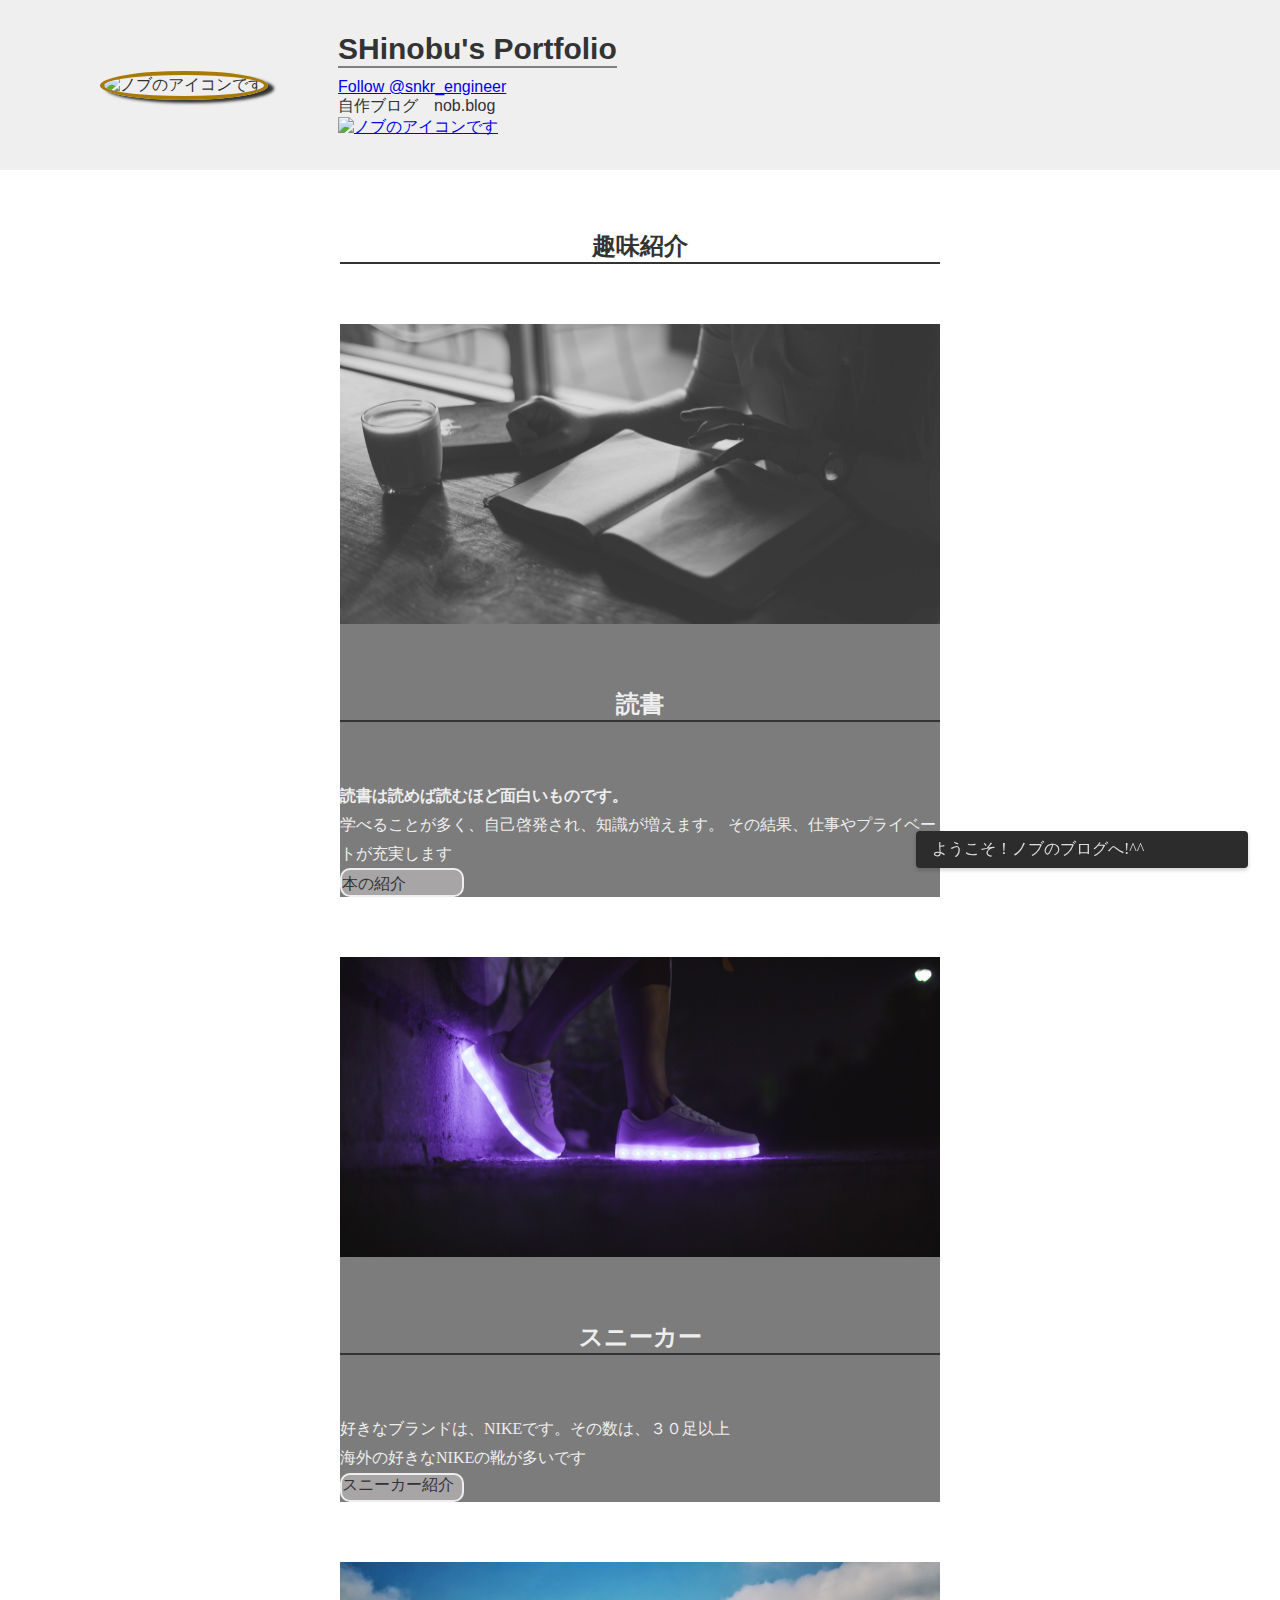
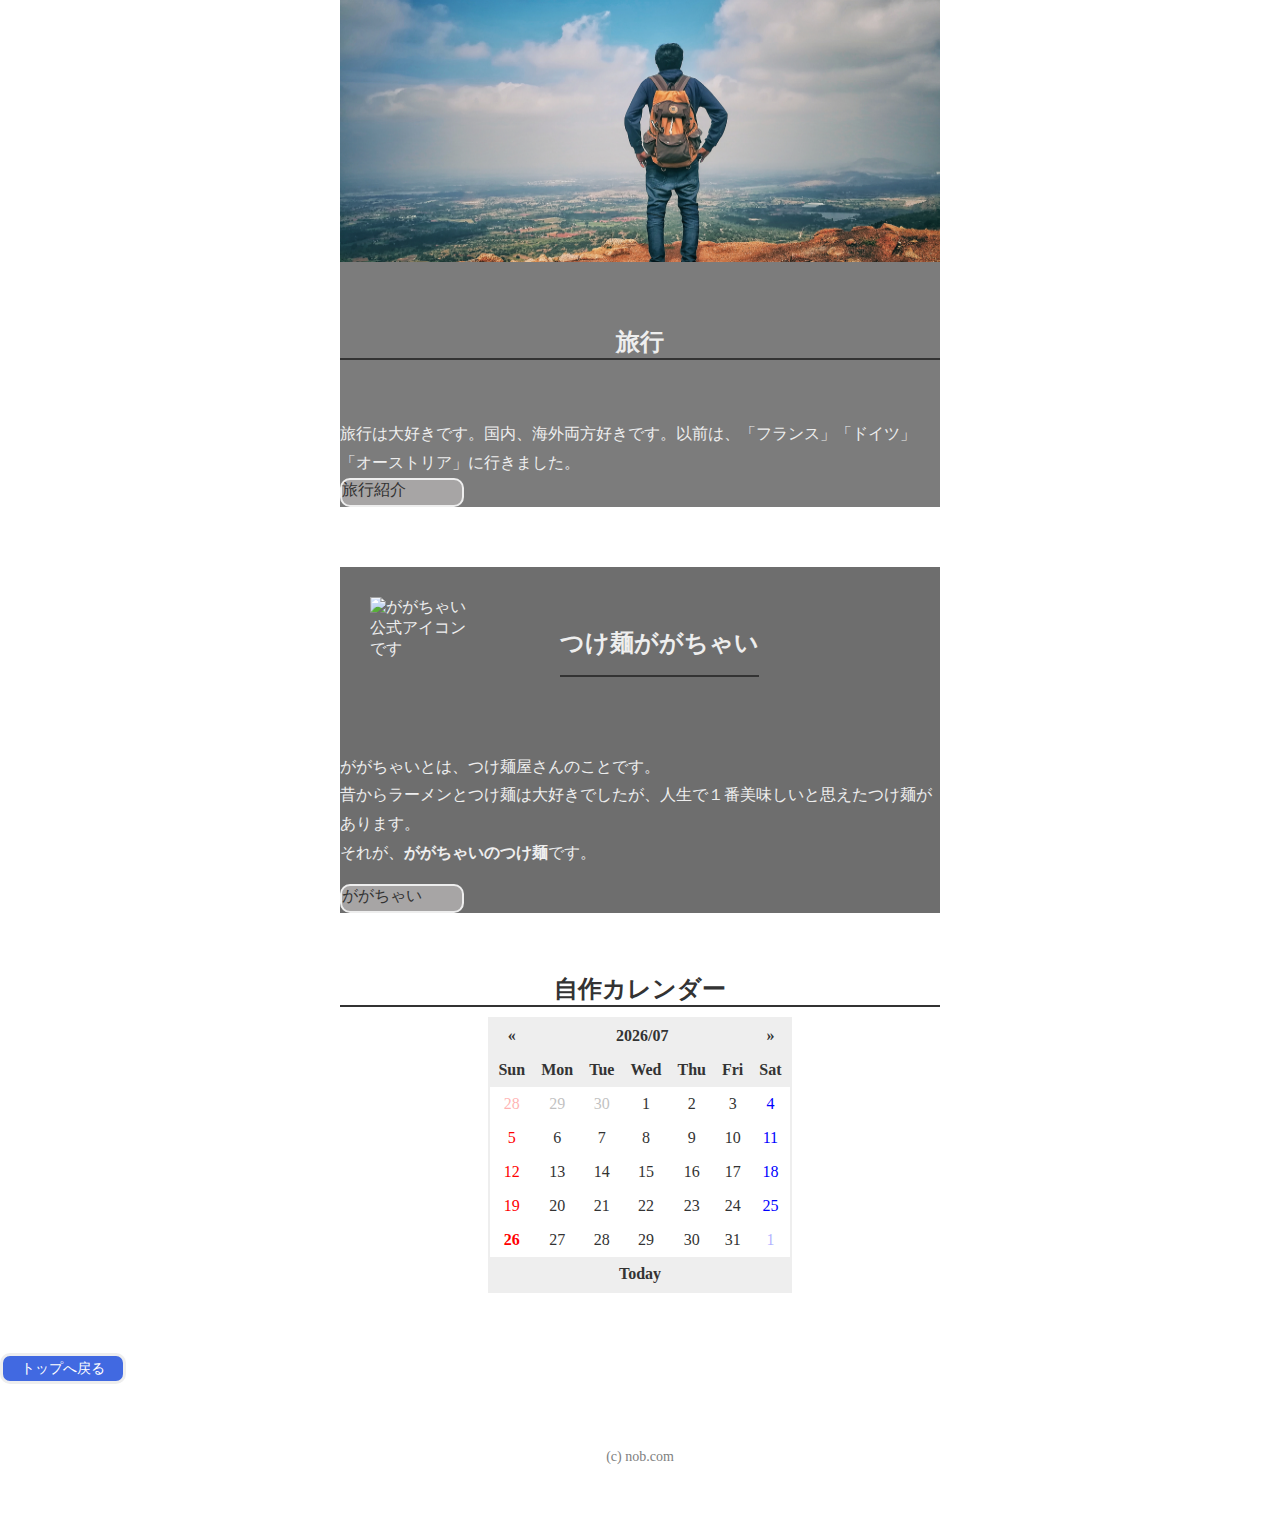
==== index.html @ f6718aa7 "Update index.html" ====
<!DOCTYPE html>
<html lang="ja">
<head>
    <meta charset="UTF-8">
    <title>SHinobu's Portfolio</title>
    <meta name="viewport" content="SHinobu's Portfolio">
    <link rel="stylesheet" href="styles.css">
</head>
<body>
    <header>
        <div class="icon">
            <img src="https://watanabeshinobu.github.io/WS_portfolio/ブログロゴ.png" width="120" height="120" alt="ノブのアイコンです">
        </div>
        <div class="info">
            <h1>SHinobu's Portfolio</h1>
            <a href="https://twitter.com/snkr_engineer?ref_src=twsrc%5Etfw" class="twitter-follow-button" data-show-screen-name="false" data-lang="ja" data-show-count="false">Follow @snkr_engineer</a><script async src="https://platform.twitter.com/widgets.js" charset="utf-8"></script>
            <ul>
                <li>自作ブログ　nob.blog</li>
                <li>
                    <a href="https://nobnoblog.net/" class="img1">
                        <img src="ブログロゴ.png" width="30" height="30" alt="ノブのアイコンです">
                    </a>
                </li>
            </ul>
        </div>
    </header>
            

    <!--ここからは作品紹介です-->
    <section class="sbox">
        <h1>趣味紹介</h1>
        <section class="box1">
                <img src="読書.png" width="600px" height="300px" alt="読書イメージ">
            <h1>読書</h1>
            <p><strong>読書は読めば読むほど面白いものです。</strong><br>
                学べることが多く、自己啓発され、知識が増えます。
                その結果、仕事やプライベートが充実します
            </p>
            <p><a href="index/booklink.html" class="tab1">本の紹介</a></p>
        </section>
        
        <section class="box1">
            <img src="スニーカー.png" width="600px" height="300px" alt="スニーカーイメージ">
            <h1>スニーカー</h1>
                <p>好きなブランドは、NIKEです。その数は、３０足以上</p>
                <p><i class="fas fa-user-tie fa-lg"></i>海外の好きなNIKEの靴が多いです</p>
            <a href="index/snkr.html" class="tab1">スニーカー紹介</a>
        </section>

        <section class="box1">
            <img src="旅行.png" width="600px" height="300px" alt="旅行イメージ">
            <h1>旅行</h1>
            <p>旅行は大好きです。国内、海外両方好きです。以前は、「フランス」「ドイツ」「オーストリア」に行きました。</p>
            <a href="index/trabvel.html" class="tab1">旅行紹介</a>
        </section>

        <section class="box2">
            <div class="mbox1">
                <img src="index/ががちゃいロゴ.png" width="110px" height="110px" alt="ががちゃい公式アイコンです">
                <h1>つけ麺ががちゃい</h1>
            </div>
            <p>ががちゃいとは、つけ麺屋さんのことです。<br>
                昔からラーメンとつけ麺は大好きでしたが、人生で１番美味しいと思えたつけ麺があります。<br>
                それが、<strong>ががちゃいのつけ麺</strong>です。
            </p>
            <a href="index/ramen.html">ががちゃい</a>
        </section>
        <section id="table1">
            <h1>自作カレンダー</h1>
            <table>
                <thead>
                    <tr>
                        <th id="prev">&laquo;</th>
                        <th id="title" colspan="5">2020</th>
                        <th id="next">&raquo;</th>
                    </tr>
                    <tr>
                        <th>Sun</th>
                        <th>Mon</th>
                        <th>Tue</th>
                        <th>Wed</th>
                        <th>Thu</th>
                        <th>Fri</th>
                        <th>Sat</th>
                    </tr>
                </thead>
                <tbody>
                </tbody>
                <tfoot>
                    <tr>
                        <td id="today" colspan="7">Today</td>
                    </tr>
                </tfoot>
            </table>
            
            <script src="Calendar.js"></script>
        </section>
    </section>
    <div class="message">ようこそ！ノブのブログへ!^^</div>
    <footer>
        <p><a href="#top">トップへ戻る</a></p>
        <p>(c) nob.com</p>
    </footer>    
</body>
</html>
---- styles.css ----
@charset "utf-8";

body {
    color: #333;
    font-family: Verdana;
    margin: 0;
}

header {    
    background-color: #efefef;
    padding-top : 32px;
    padding-bottom : 32px;
    margin-left: auto;
    margin-right: auto;
    display:flex;
    align-items: center;
    animation-delay:1.5s;
    animation: move infinite 5s ease-in-out;
}

@keyframes move {
    0% { 
        background: #eee;
    }
    70% { 
        background: rgb(124, 124, 124);
        color: #eee;
    }
}

.icon img{
    margin-left: 100px;
    border-radius: 50%;
    border: 4px solid rgb(168, 122, 6) ;
    box-shadow: 6px 3px 3px;
}

.info {
    margin-left: 70px;
    font-family: Verdana, Geneva, Tahoma, sans-serif;
}

.info h1{
    font-weight: bold;
    font-size: 30px;
    margin: 0 0 10px 0;
    border-bottom: 2px solid gray;
}

.info p {
    margin: 0em;
}

.info ul{
    margin: 0;
    padding: 0;
    list-style-type: none;
}

body .sbox {
    width: 600px;
    margin-left: auto;
    margin-right: auto;
}

.sbox h1 {
    font-weight: bold;
    font-size: 24px;
    text-align: center;
    margin-top: 60px;
    margin-bottom: 60px;
    border-bottom: 2px solid #333;  
}

section {
    margin-bottom: 60px;
}

section > h1 {
    font-weight: normal;
}

p {
    line-height: 1.8;
}

section a {
    display: block;
    border: 2px solid #eee;
    width: 120px;
    height: 25px;
    text-decoration: none;
    background-color: rgb(167, 165, 165);
    color: #333;
    border-radius: 10px;
}

section a:hover {
    background-color: rgb(88, 122, 224);
    color: #eee;
}

.box1 {
    background-color: rgb(124, 124, 124);
    color: #eee;
    transition: all 1s ease-in-out;
}

.box1 > p {
    margin: auto;
    
}
.box1:hover {
    background: #efefef;
    color: #333;
}
.box2 {
    display: block;
    background-color: rgb(110, 110, 110);
    color: #eee;
    transition: all 1s ease-in-out;
}

.box2:hover {
    background-color: red;
    color: #333;
}

.mbox1 {
    display: flex;
}

.mbox1 img {
    margin: 30px;
}

.mbox1 h1 {
    margin-left: 50px;
}

#table1 h1 {
    margin-bottom:10px;
}

table {
    margin-left: auto;
    margin-right: auto;
    border-collapse: collapse;
    border: 2px solid #eee;
}

thead,
tfoot {
    background: #eee;
}

th,
td {
    padding: 8px;
    text-align: center;
}

tbody td:first-child {
    color: red;
}

tbody td:last-child {
    color: blue;
}

tfoot {
    font-weight: bold;
}

td.disabled {
    opacity: 0.3;
}

td.today {
    font-weight: bold;
}

#prev,
#next,
#today {
    cursor: pointer;
    user-select: none;
}

.message {
    width: 300px;
    border-radius: 4px;
    padding: 8px 16px;
    box-shadow: 0 2px 4px rgba(0, 0, 0, .2);
    background: #2c2c2c;
    color: #ddd;
    position: fixed;
    right: 32px;
    bottom: 32px;  
    animation: popup 3s ease-in-out forwards;
}

@keyframes popup {
    0% {
        transform: translateY(20px);
        opacity: 0;
        animation-timing-function: ease-out;
    }
    20%, 80% {
        transform: none;
        opacity: 1;
    }
    100% {
        transform: translateY(20px);
        opacity: 0;
        pointer-events: none;
    }
}

footer p {
    text-align: center;
    font-size: 14px;
    margin-bottom: 60px;
    color: gray;
}

footer a {
    display: block;
    border: 3px solid #eee;
    width: 120px;
    height: 25px;
    text-decoration: none;
    background-color: royalblue;
    color: #fff;
    border-radius: 10px;
}

footer a:hover {
    background-color: rgb(88, 122, 224);
}
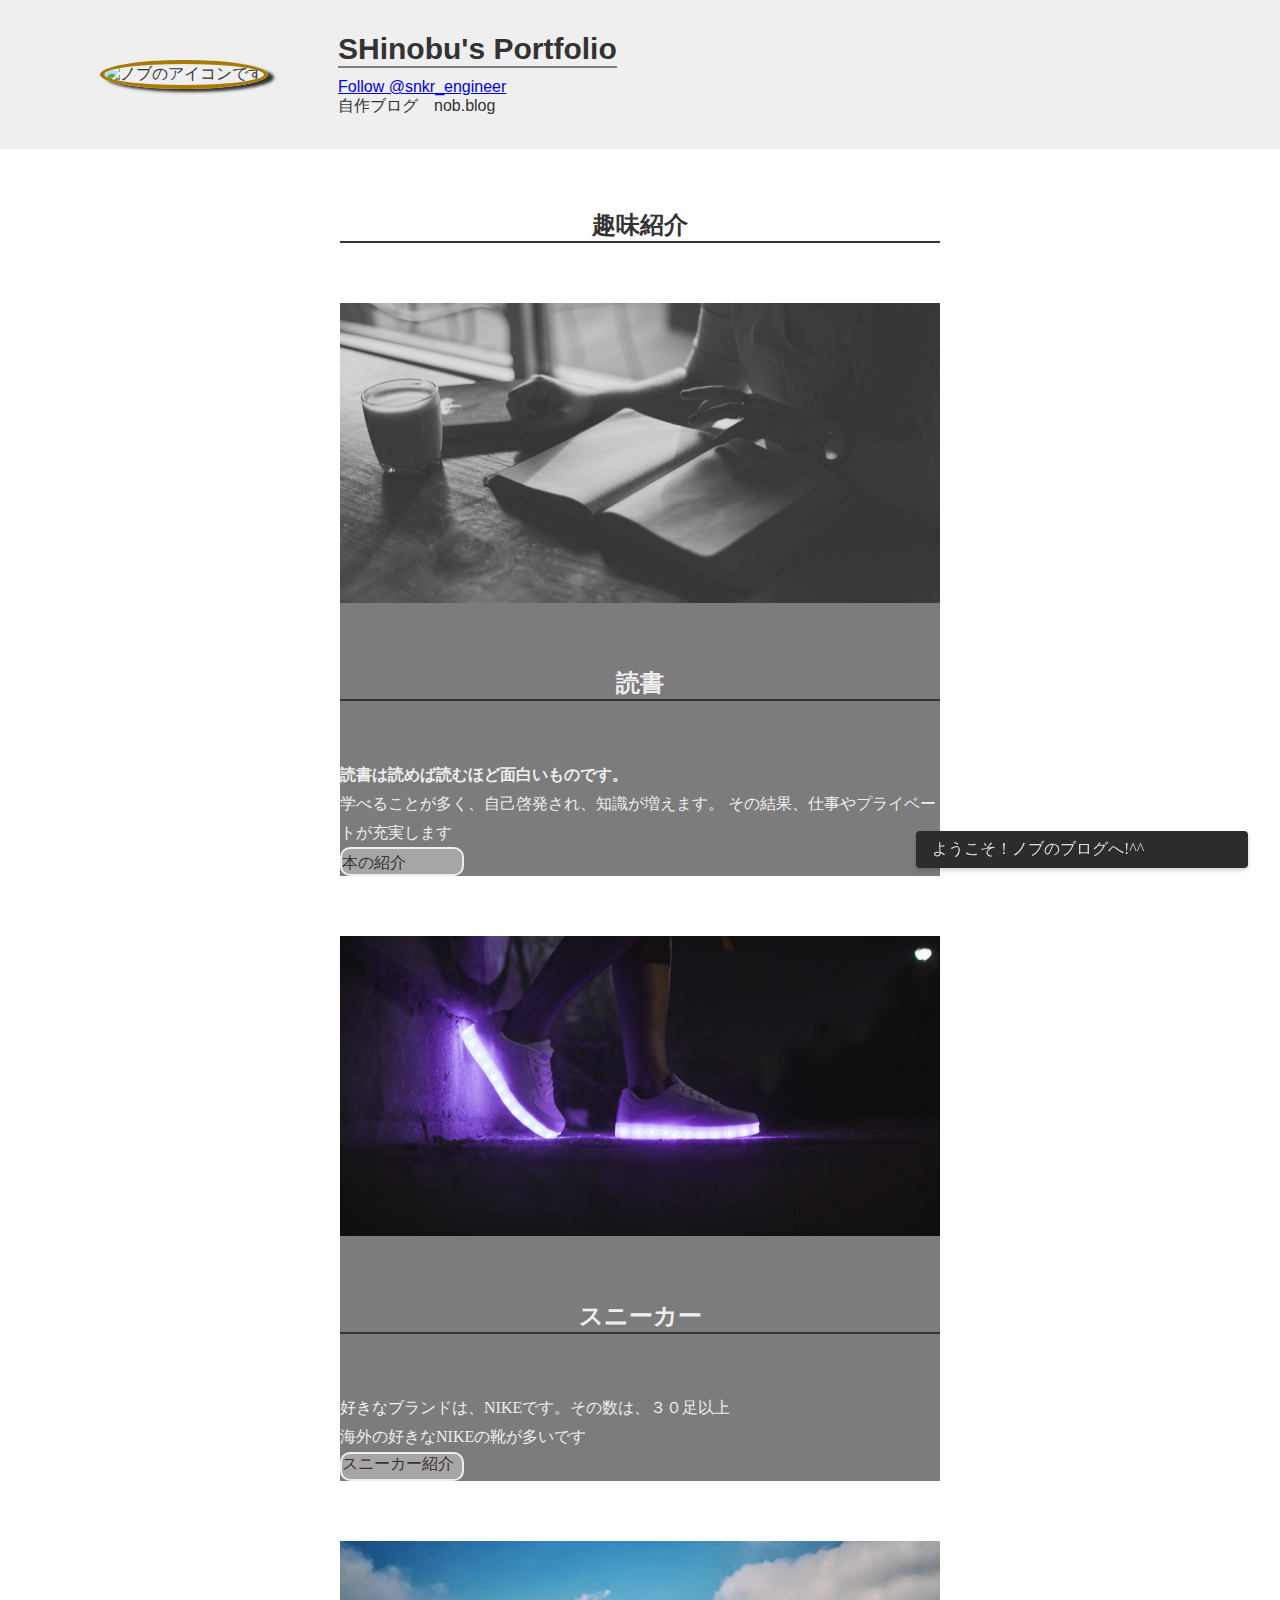
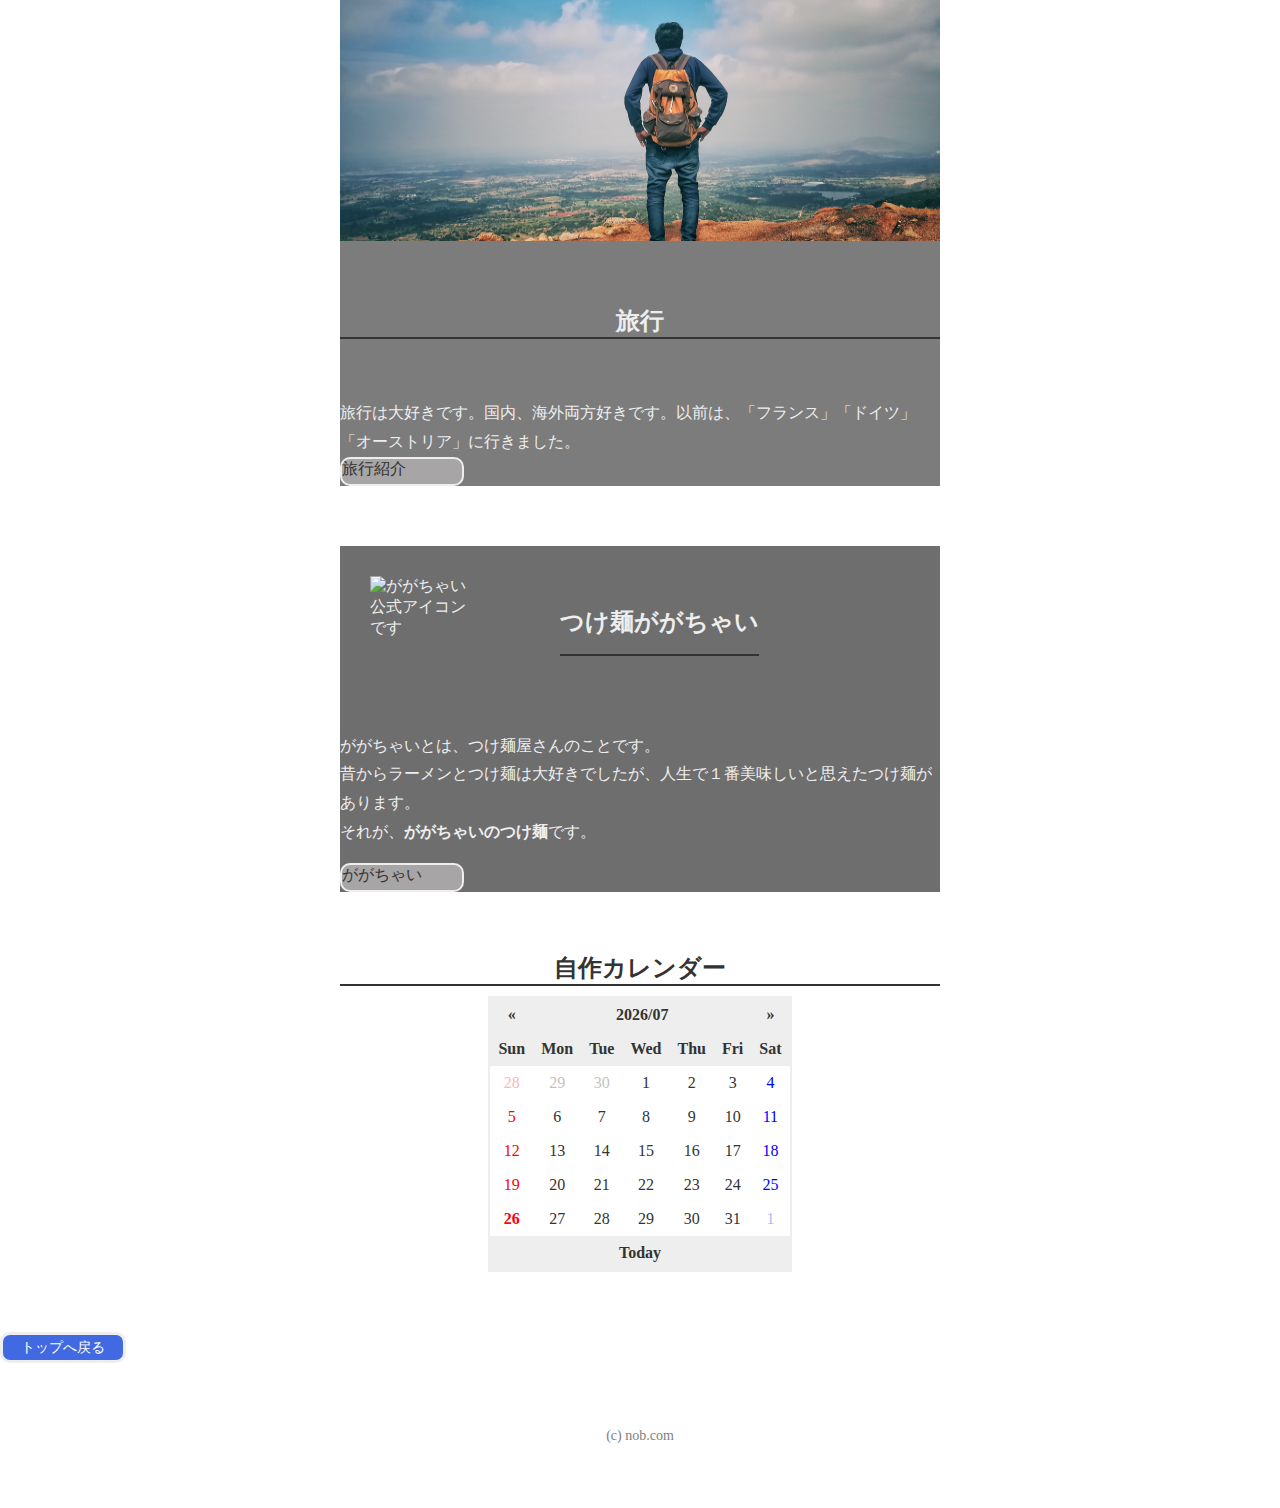
==== commit 4ca105e8: "Update index.html" ====
--- a/index.html
+++ b/index.html
@@ -18,7 +18,7 @@
                 <li>自作ブログ　nob.blog</li>
                 <li>
                     <a href="https://nobnoblog.net/" class="img1">
-                        <img src="ブログロゴ.png" width="30" height="30" alt="ノブのアイコンです">
+                        
                     </a>
                 </li>
             </ul>
@@ -44,7 +44,7 @@
             <h1>スニーカー</h1>
                 <p>好きなブランドは、NIKEです。その数は、３０足以上</p>
                 <p><i class="fas fa-user-tie fa-lg"></i>海外の好きなNIKEの靴が多いです</p>
-            <a href="index/snkr.html" class="tab1">スニーカー紹介</a>
+            <a href="https://watanabeshinobu.github.io/WS_portfolio/snkr.html" class="tab1">スニーカー紹介</a>
         </section>
 
         <section class="box1">
@@ -56,14 +56,14 @@
 
         <section class="box2">
             <div class="mbox1">
-                <img src="index/ががちゃいロゴ.png" width="110px" height="110px" alt="ががちゃい公式アイコンです">
+                <img src="https://watanabeshinobu.github.io/WS_portfolio/ががちゃいロゴ.png" width="110px" height="110px" alt="ががちゃい公式アイコンです">
                 <h1>つけ麺ががちゃい</h1>
             </div>
             <p>ががちゃいとは、つけ麺屋さんのことです。<br>
                 昔からラーメンとつけ麺は大好きでしたが、人生で１番美味しいと思えたつけ麺があります。<br>
                 それが、<strong>ががちゃいのつけ麺</strong>です。
             </p>
-            <a href="index/ramen.html">ががちゃい</a>
+            <a href="https://watanabeshinobu.github.io/WS_portfolio//ramen.html">ががちゃい</a>
         </section>
         <section id="table1">
             <h1>自作カレンダー</h1>
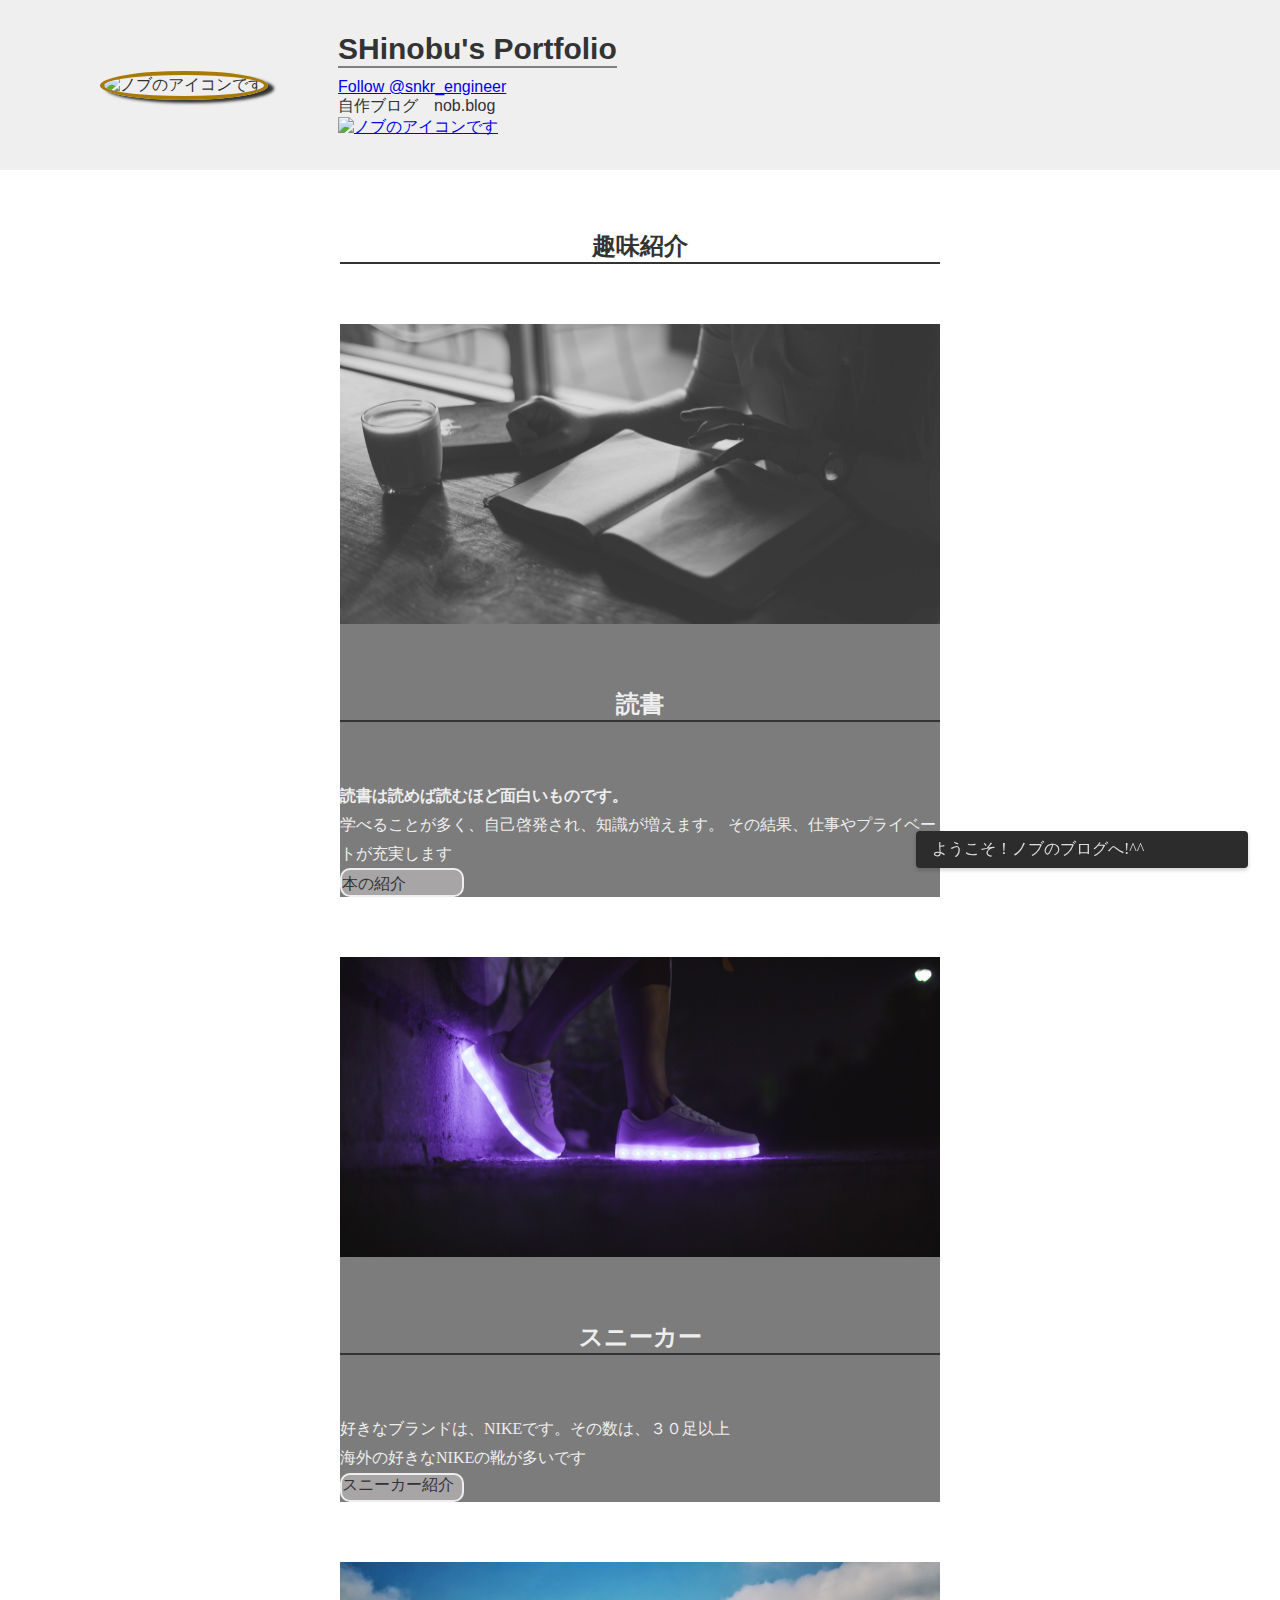
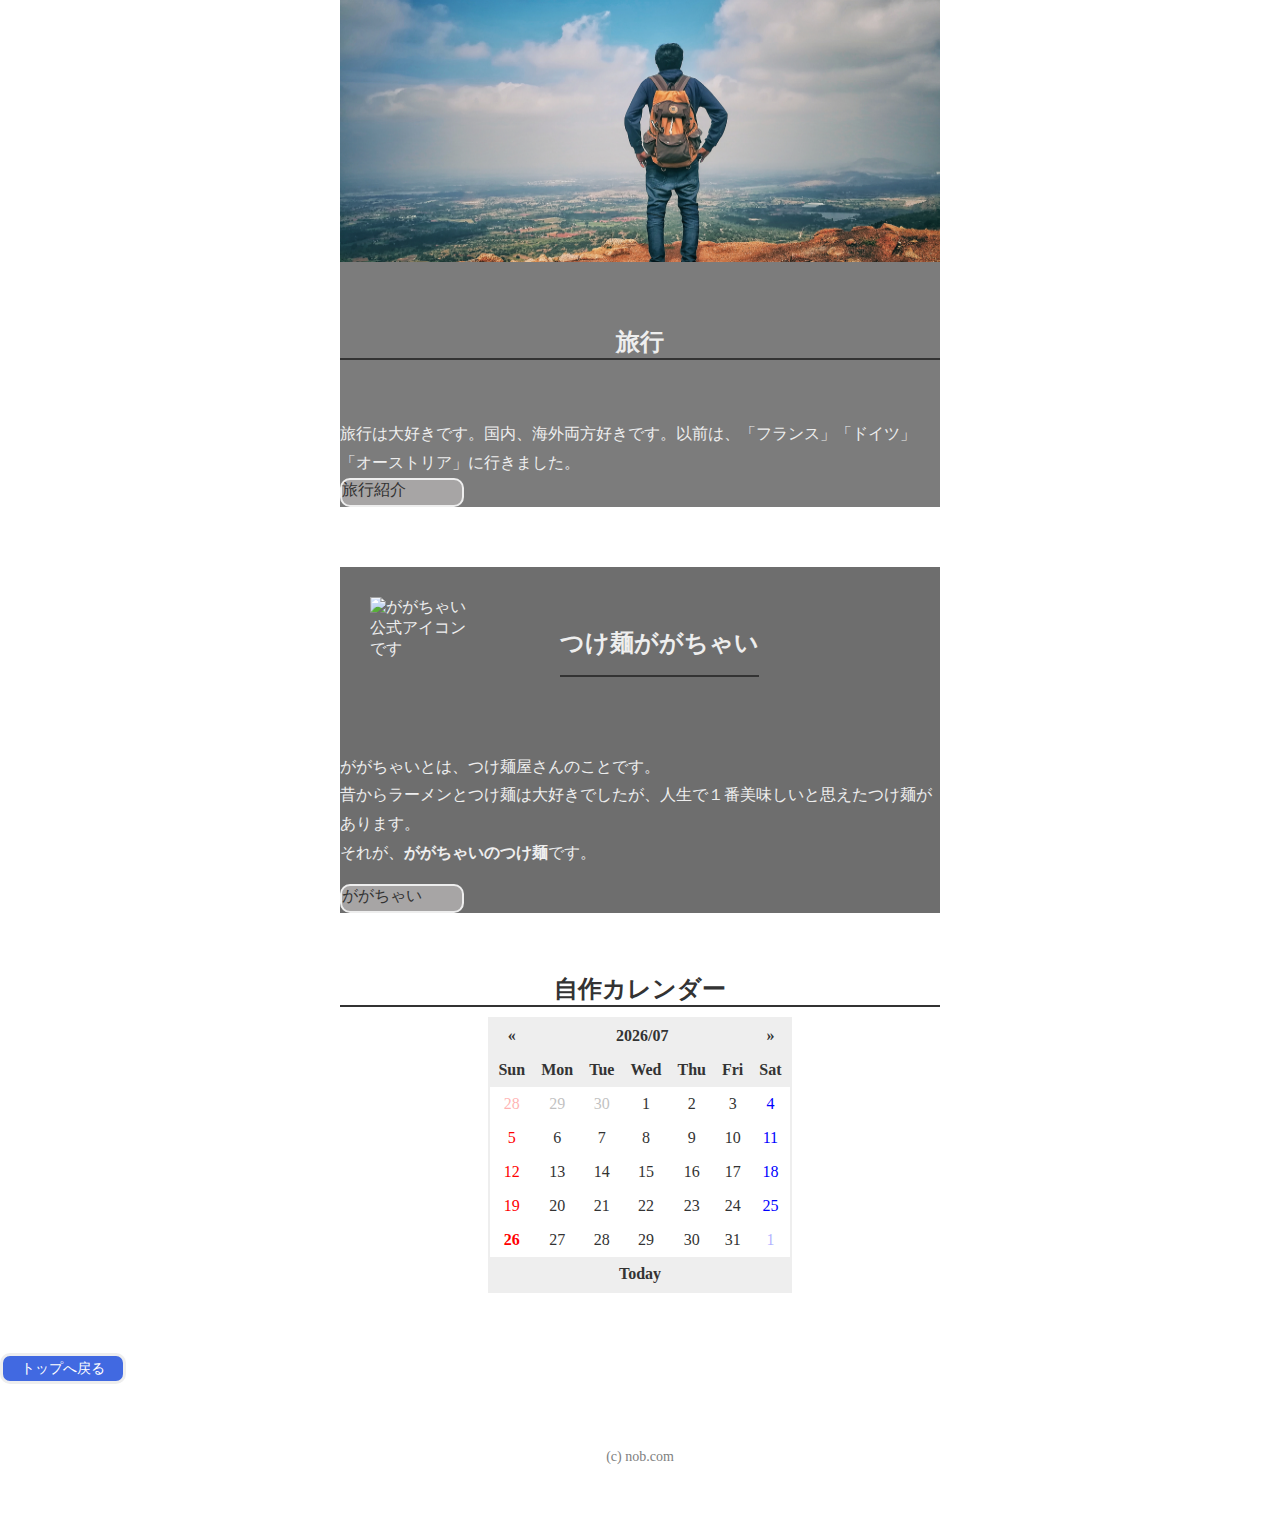
==== commit d42c5bb3: "Update index.html" ====
--- a/index.html
+++ b/index.html
@@ -18,7 +18,7 @@
                 <li>自作ブログ　nob.blog</li>
                 <li>
                     <a href="https://nobnoblog.net/" class="img1">
-                        
+                    <img src="ブログロゴ.png" width="30" height="30" alt="ノブのアイコンです">
                     </a>
                 </li>
             </ul>
